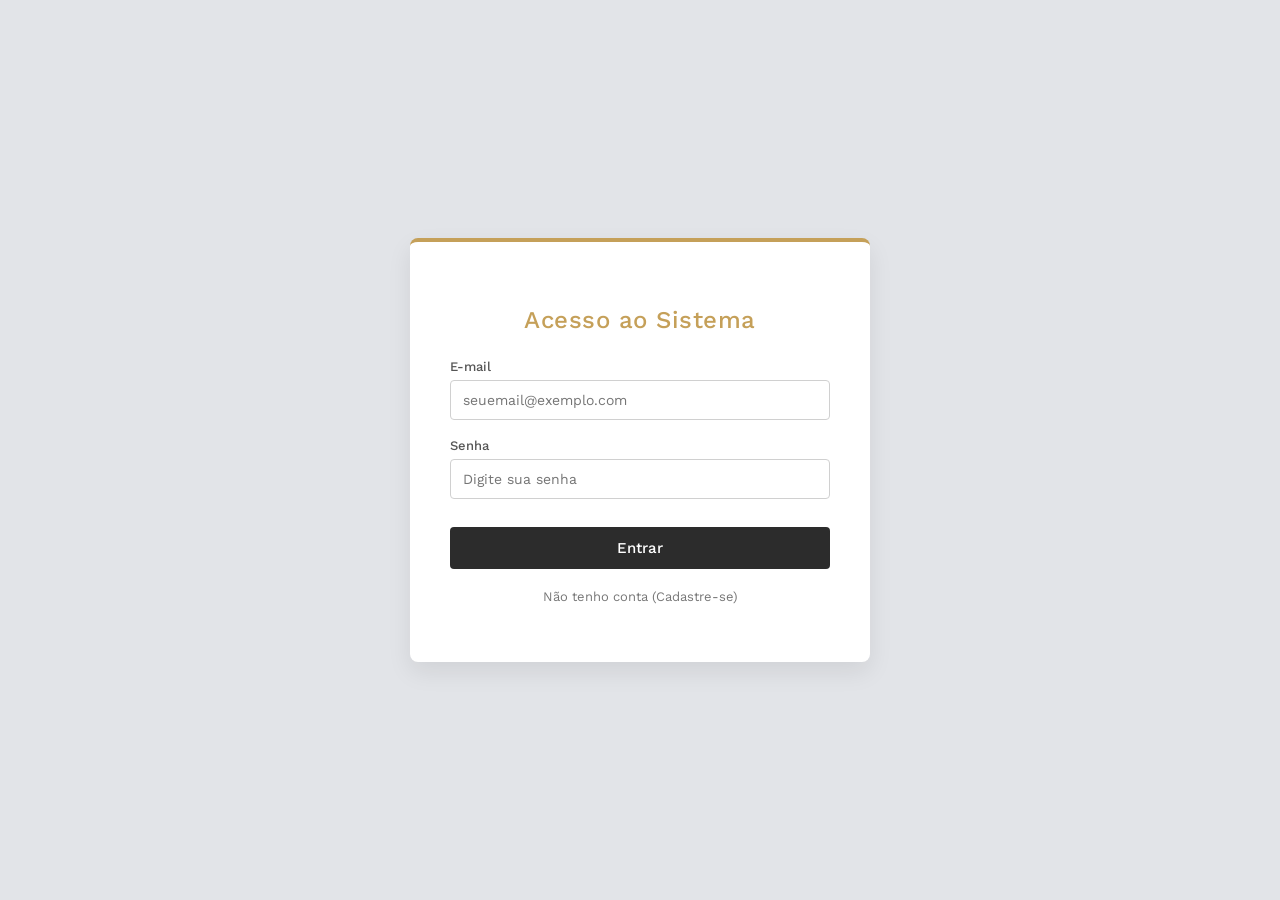
==== login.html @ e2a36a45 "Primeiros passos advocacia: telas de login e cadastro" ====
<!DOCTYPE html>
<html lang="pt-BR">
<head>
    <meta charset="UTF-8">
    <meta name="viewport" content="width=device-width, initial-scale=1.0">
    <title>Login - Advocacia</title>
    <link rel="stylesheet" href="style.css">
</head>
<body>

    <!-- A caixa/cartão que abraça todo o conteúdo -->
    <div class="card-container">
        <h2>Acesso ao Sistema</h2>

        <form action="index.html" method="GET">
            <div class="input-group">
                <label for="email">E-mail</label>
                <input type="email" id="email" name="email" required placeholder="seuemail@exemplo.com">
            </div>

            <div class="input-group">
                <label for="senha">Senha</label>
                <input type="password" id="senha" name="senha" required placeholder="Digite sua senha">
            </div>

            <button type="submit" class="btn-entrar">Entrar</button>
        </form>

        <p><a href="cadastro.html">Não tenho conta (Cadastre-se)</a></p>
    </div>

</body>
</html>
---- style.css ----
@import url('https://fonts.googleapis.com/css2?family=Work+Sans:wght@300;400;500;600&display=swap');

body {
    background-color: #e2e4e8;
    font-family: 'Work Sans', sans-serif;
    margin: 0;
    padding: 0;
    display: flex;
    justify-content: center;
    align-items: center;
    min-height: 100vh;
}

.card-container {
    background-color: #ffffff;
    padding: 45px 40px;
    border-radius: 8px;
    box-shadow: 0 10px 25px rgba(0, 0, 0, 0.08);
    border-top: 4px solid #c5a059;
    width: 100%;
    max-width: 380px;
    text-align: center;
}

h2 {
    color: #c5a059;
    font-weight: 500;
    font-size: 24px;
    margin-bottom: 25px;
    letter-spacing: 0.5px;
}

.input-group {
    margin-bottom: 18px;
    text-align: left;
}

.input-group label {
    display: block;
    font-size: 13px;
    color: #555555;
    margin-bottom: 6px;
    font-weight: 500;
}

.input-group input {
    width: 100%;
    padding: 11px 12px;
    border: 1px solid #d0d0d0;
    border-radius: 4px;
    font-family: 'Work Sans', sans-serif;
    font-size: 14px;
    box-sizing: border-box;
    transition: border-color 0.3s;
}

.input-group input:focus {
    outline: none;
    border-color: #c5a059;
}

.btn-entrar {
    width: 100%;
    padding: 12px;
    background-color: #2c2c2c;
    color: #ffffff;
    border: none;
    border-radius: 4px;
    font-family: 'Work Sans', sans-serif;
    font-weight: 500;
    font-size: 15px;
    cursor: pointer;
    margin-top: 10px;
    transition: background-color 0.3s;
}

.btn-entrar:hover {
    background-color: #1a1a1a;
}

p {
    margin-top: 20px;
    font-size: 13px;
}

p a {
    color: #777777;
    text-decoration: none;
    transition: color 0.3s;
}

p a:hover {
    color: #c5a059;
}

/* ↓↓↓ CSS DO DO CADASTRO  ↓↓↓ */
/* ↓↓↓ CSS DO DO CADASTRO  ↓↓↓ */
/* ↓↓↓ CSS DO DO CADASTRO  ↓↓↓ */
/* ↓↓↓ CSS DO DO CADASTRO  ↓↓↓ */
/* ↓↓↓ CSS DO DO CADASTRO  ↓↓↓ */
/* ↓↓↓ CSS DO DO CADASTRO  ↓↓↓ */




.page-cadastro,
.page-cadastro * {
    margin: 0;
    padding: 0;
    box-sizing: border-box;
}

body.page-cadastro {
    font-family: 'Work Sans', sans-serif;
    background-color: #e3e4e7;
    color: #333333;
    min-height: 100vh;
    display: flex;
    justify-content: center;
    align-items: center;
    padding: 20px;
}

.page-cadastro .main-container {
    width: 100%;
    max-width: 440px;
}

.page-cadastro .card-register {
    background-color: #ffffff;
    border: none;
    border-top: 4px solid #c3a066;
    border-radius: 8px;
    padding: 40px 32px;
    box-shadow: 0 8px 24px rgba(0, 0, 0, 0.08);
}

.page-cadastro .header-card {
    text-align: center;
    margin-bottom: 32px;
}

.page-cadastro .header-card h1 {
    font-family: 'Merriweather', serif;
    font-size: 1.5rem;
    letter-spacing: 2px;
    color: #c3a066;
    margin-bottom: 8px;
    text-transform: uppercase;
}

.page-cadastro .header-card p {
    font-size: 0.875rem;
    color: #666666;
    line-height: 1.4;
}

.page-cadastro .form-register {
    display: flex;
    flex-direction: column;
    gap: 20px;
}

.page-cadastro .form-group {
    display: flex;
    flex-direction: column;
    gap: 6px;
}

.page-cadastro .form-group label {
    font-size: 0.85rem;
    font-weight: 500;
    color: #4a4a4a;
}

.page-cadastro .form-group input {
    width: 100%;
    padding: 12px 14px;
    border-radius: 6px;
    border: 1px solid #d1d5db;
    background-color: #ffffff;
    color: #333333;
    font-size: 0.95rem;
    outline: none;
    transition: border-color 0.2s, box-shadow 0.2s;
}

.page-cadastro .form-group input::placeholder {
    color: #888888;
}

.page-cadastro .form-group input:focus {
    border-color: #c3a066;
    box-shadow: 0 0 0 3px rgba(195, 160, 102, 0.2);
}

.page-cadastro .btn-submit {
    margin-top: 10px;
    padding: 12px;
    background-color: #2b2c2c;
    color: #ffffff;
    border: none;
    border-radius: 6px;
    font-size: 1rem;
    font-weight: 600;
    cursor: pointer;
    transition: background-color 0.2s, transform 0.1s;
}

.page-cadastro .btn-submit:hover {
    background-color: #1a1a1a;
}

.page-cadastro .btn-submit:active {
    transform: scale(0.99);
}

.page-cadastro .footer-card {
    margin-top: 24px;
    text-align: center;
    font-size: 0.875rem;
    color: #666666;
}

.page-cadastro .footer-card a {
    color: #2b2c2c;
    text-decoration: none;
    font-weight: 500;
}

.page-cadastro .footer-card a:hover {
    text-decoration: underline;
}
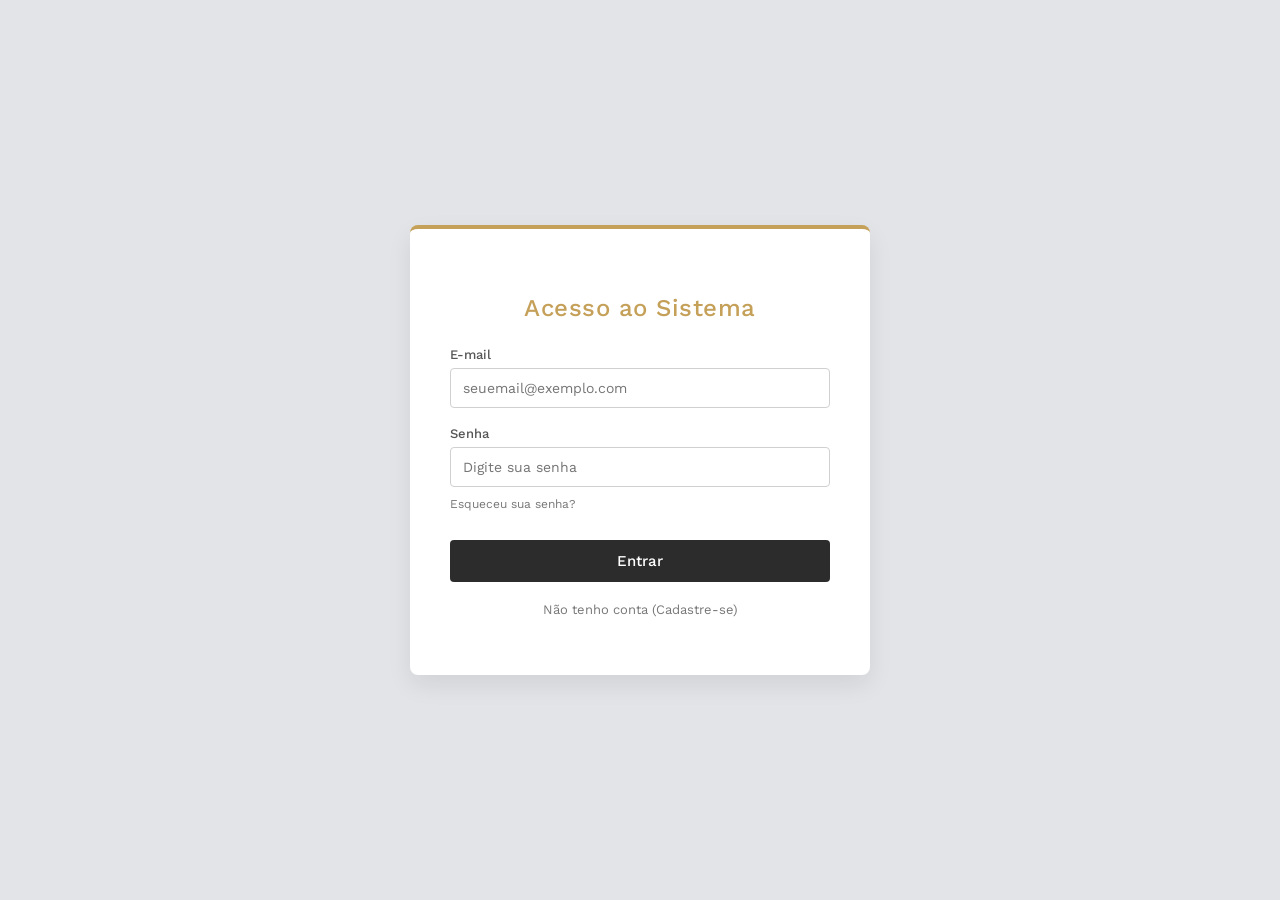
==== commit 78c5bdd3: "resolvido alguns problemas de pontuação para tela de login. e criado a tela de esqueceu senha" ====
--- a/login.html
+++ b/login.html
@@ -8,19 +8,38 @@
 </head>
 <body>
 
-    <!-- A caixa/cartão que abraça todo o conteúdo -->
     <div class="card-container">
         <h2>Acesso ao Sistema</h2>
 
-        <form action="index.html" method="GET">
+        <!-- Mensagem de erro caso tente enviar e-mail inválido -->
+        <div id="msg-erro" style="display: none; background-color: #f8d7da; color: #721c24; border: 1px solid #f5c6cb; padding: 10px; border-radius: 4px; font-size: 12px; margin-bottom: 15px;">
+            Email ou senha inválidos. Por favor, verifique suas credenciais e tente novamente.
+        </div>
+
+        <form id="form-login" action="index.html" method="GET">
             <div class="input-group">
                 <label for="email">E-mail</label>
-                <input type="email" id="email" name="email" required placeholder="seuemail@exemplo.com">
+                <input 
+                    type="email" 
+                    id="email" 
+                    name="email" 
+                    required 
+                    placeholder="seuemail@exemplo.com"
+                >
             </div>
 
             <div class="input-group">
                 <label for="senha">Senha</label>
-                <input type="password" id="senha" name="senha" required placeholder="Digite sua senha">
+                <input 
+                    type="password" 
+                    id="senha" 
+                    name="senha" 
+                    required 
+                    placeholder="Digite sua senha"
+                >
+                <div class="esqueceu-senha">
+                    <a href="recuperar-senha.html">Esqueceu sua senha?</a>
+                </div>
             </div>
 
             <button type="submit" class="btn-entrar">Entrar</button>
@@ -29,5 +48,23 @@
         <p><a href="cadastro.html">Não tenho conta (Cadastre-se)</a></p>
     </div>
 
+    <!-- Script de validação rigorosa via JavaScript -->
+    <script>
+        document.getElementById('form-login').addEventListener('submit', function(event) {
+            var emailInput = document.getElementById('email').value;
+            var msgErro = document.getElementById('msg-erro');
+            
+            // Regra rígida: exige letras + @ + domínio + PONTO + extensão (com, br, etc)
+            var regexEmail = /^[a-zA-Z0-9._%+-]+@[a-zA-Z0-9.-]+\.[a-zA-Z]{2,}$/;
+
+            if (!regexEmail.test(emailInput)) {
+                event.preventDefault(); // BLOQUEIA o envio do formulário
+                msgErro.style.display = 'block'; // Mostra o alerta vermelho na tela
+            } else {
+                msgErro.style.display = 'none';
+            }
+        });
+    </script>
+
 </body>
 </html>
--- a/style.css
+++ b/style.css
@@ -90,6 +90,24 @@
 }
 
 p a:hover {
+    color: #c5a059;
+}
+
+/* --- ESQUECEU SUA SENHA ALINHADO À ESQUERDA --- */
+
+.esqueceu-senha {
+    text-align: left;
+    margin-top: 6px;
+}
+
+.esqueceu-senha a {
+    font-size: 12px;
+    color: #777777;
+    text-decoration: none;
+    transition: color 0.3s;
+}
+
+.esqueceu-senha a:hover {
     color: #c5a059;
 }
 
